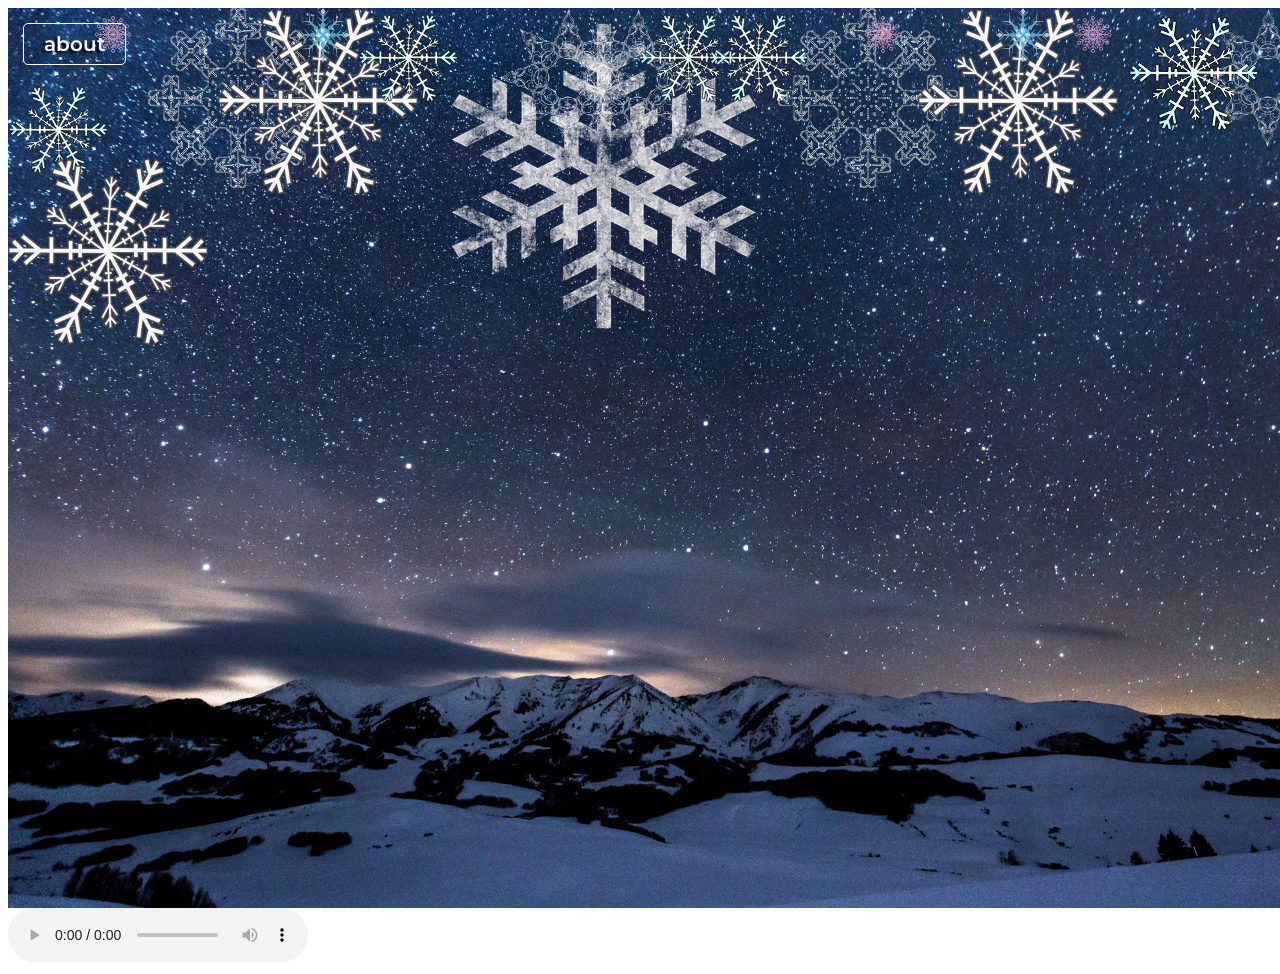
==== index.html @ 8c200676 "rename" ====
<!DOCTYPE html>
<html lang="en">

<head>
    <meta charset="UTF-8">
    <meta name="viewport" content="width=device-width, initial-scale=1.0">
    <meta http-equiv="X-UA-Compatible" content="ie=edge">
    <title>Snowflakes</title>
    <link rel="stylesheet" href="style2.css">
    <link href="https://fonts.googleapis.com/css?family=Montserrat:400,600" rel="stylesheet"> 
</head>

<body>

    <div class='kontejner0'>

        <div class='kontejner'>
            
            <div class='kontejner1'>
                <div class='tooltip'><a href="#">about</a>
                    <span class="tooltiptext">If you watch this for 10&nbsp;000&nbsp;hours, you will reach enligtenment.<br>Let it run for initial 30s until the movement pattern is established.<br>Best viewed on large screens.<br>Created by Mila.<br>Enjoy.</span>
                </div>
                <div class='vlocka vlocka1'><img src="images/snowflake11.svg" alt="snowflake1"></div>
            </div>
            <div class='vlocka vlocka2'><img class='reverse' src="images/snowflake13.svg" alt="snowflake1"></div>
            <div class='vlocka vlocka3'><img src="images/snowflake4_inverted.png" alt="snowflake1"></div>
            <div class='vlocka vlocka4'><img class='reverse' src="images/snowflake5.png" alt="snowflake1"></div>
            <div class='vlocka vlocka16'><img src="images/snowflake12.svg" alt="snowflake1"></div>
            <div class='vlocka vlocka15'><img class='reverse' src="images/snowflake11.svg" alt="snowflake1"></div>
            <div class='vlocka vlocka20'><img src="images/snowflake11.png" alt="snowflake1"></div>
            <div class='vlocka vlocka14'><img class='reverse' src="images/snowflake9.svg" alt="snowflake1"></div>
            <div class='vlocka vlocka8'><img src="images/snowflake9.svg" alt="snowflake1"></div>
            <div class='vlocka vlocka9'><img class='reverse' src="images/snowflake11.svg" alt="snowflake1"></div>
            <div class='vlocka vlocka10'><img src="images/snowflake11.svg" alt="snowflake1"></div>
            <div class='vlocka vlocka17'><img class='reverse' src="images/snowflake4_inverted.png" alt="snowflake1"></div>
            <div class='vlocka vlocka13'><img src="images/snowflake13.svg" alt="snowflake1"></div>
            <div class='vlocka vlocka6'><img class='reverse' src="images/snowflake5.png" alt="snowflake1"></div>
            <div class='vlocka vlocka11'><img src="images/snowflake12.svg" alt="snowflake1"></div>
            <div class='vlocka vlocka12'><img class='reverse' src="images/snowflake13.svg" alt="snowflake1"></div>
            <div class='vlocka vlocka8'><img src="images/snowflake11.svg" alt="snowflake1"></div>
            <div class='vlocka vlocka19'><img class='reverse' src="images/snowflake9.svg" alt="snowflake1"></div>
            <div class='vlocka vlocka21'><img src="images/snowflake11.png" alt="snowflake1"></div>
            <div class='vlocka vlocka5'><img class='reverse' src="images/snowflake5.png" alt="snowflake1"></div>
        </div> 
    </div>

    <audio controls loop autoplay>
        <source src="sound/Falling snow.mp3" type="audio/mp3">
    </audio>
</body>

</html>
---- style2.css ----
html { box-sizing: border-box; }
*, :after, :before { box-sizing: inherit; }


.kontejner0 {
    background-color: rgb(51, 51, 51);
    background-image: url('images/dark-landscape3.jpg');
    background-repeat: no-repeat;
    background-size: cover;
    background-position: center;
    height: 100vh;
    width: 100vw;
}

.kontejner {
    display: grid;
    grid-template-columns: repeat(19, 70px);
    grid-template-rows: repeat(2, 150px);
    grid-auto-rows: 150px;
}

.tooltip {
    color: white;
    font-size: 20px;
    padding: 8px 20px;
    margin: 15px;
    border: 1px solid white;
    border-radius: 5px;
    display: inline-block;
    font-family: 'Montserrat', 'sans-serif';
    font-weight: 600;
    text-shadow: -3px 2px 2px rgb(16, 1, 36);
    position: relative;
}

.tooltip a {
    color: white;
    text-decoration: none;
}

.tooltip .tooltiptext {
    visibility: hidden;
    width: 240px;
    background-color: black;
    color: #fff;
    text-align: left;
    padding: 5px;
    border-radius: 6px;
    position: absolute;
    z-index: 1;
    top: -5px;
    left: 105%;
    font-size: 16px;
    font-weight: 400;
}
  
.tooltip:hover .tooltiptext,
.tooltip:focus .tooltiptext,
.tooltip:active .tooltiptext {
    visibility: visible;
}

/* .vlocka {
    animation: padani 23s infinite ease-out;
}

.kontejner > :nth-child(3n+3) {
    animation: padani 25s infinite ease-out;
}

.kontejner > :nth-child(2n+2) {
    animation: padani 30s infinite ease-out;
}

.kontejner > :nth-child(4n+4) {
    animation: padani 35s infinite ease-out;
} */

.vlocka1,
.vlocka2,
.vlocka3,
.vlocka4,
.vlocka5,
.vlocka6,
.vlocka7,
.vlocka8,
.vlocka9,
.vlocka10,
.vlocka11,
.vlocka12 {
    animation: padani 20s infinite ease-out;
}

.vlocka13,
.vlocka14,
.vlocka15,
.vlocka16,
.vlocka17,
.vlocka18,
.vlocka19,
.vlocka20,
.vlocka21 {
    animation: padani 30s infinite ease-out;
}

img {
    animation: rotace 22s infinite alternate;
}

.reverse {
    animation: rotace 22s infinite alternate-reverse;
}

@keyframes padani {
        0% {transform: translateY(-130px);}
        100% {transform: translateY(100vh);}
}

@keyframes rotace {
    0% { transform: rotate(0);
        transform-origin: 50% 50%;}
    100% { transform: rotate(360deg);
        transform-origin: 50% 50%;}
}

.vlocka1,
.vlocka3,
.vlocka5 {
    animation-delay: 2s;
}

.vlocka7,
.vlocka9 {
    animation-delay: 8s;
}

.vlocka11,
.vlocka13,
.vlocka15,
.vlocka21 {
    animation-delay: 15s;
}

.vlocka2,
.vlocka8,
.vlocka16 {
    animation-delay: -3s;
}

.vlocka17,
.vlocka19 {
    animation-delay: -7s;
}

.vlocka4 img,
.vlocka5 img,
.vlocka6 img {
    max-width: 120px;
}

.vlocka3 img,
.vlocka17 img {
    max-width: 150px;
}

@media (min-width: 800px) {
    .vlocka4 img,
    .vlocka5 img,
    .vlocka6 img {
        max-width: 200px;
    }
    .vlocka3 img,
    .vlocka17 img {
        max-width: 180px;
    }
    .vlocka14 img,
    .vlocka8 img,
    .vlocka19 img {
        width:140px;
    }
    .vlocka1,
    .vlocka2,
    .vlocka3,
    .vlocka4,
    .vlocka5,
    .vlocka6,
    .vlocka7,
    .vlocka8,
    .vlocka9,
    .vlocka10,
    .vlocka11,
    .vlocka12 {
        animation: padani 18s infinite linear;
    }
    .vlocka13,
    .vlocka14,
    .vlocka15,
    .vlocka16,
    .vlocka17,
    .vlocka18,
    .vlocka19,
    .vlocka20,
    .vlocka21 {
        animation: padani 26s infinite linear;
    }
    .vlocka1,
    .vlocka3,
    .vlocka5 {
        animation-delay: 2s;
    }
    .vlocka7,
    .vlocka9 {
        animation-delay: 5s;
    }
    .vlocka11,
    .vlocka13,
    .vlocka15,
    .vlocka21 {
        animation-delay: 8s;
    }
    .vlocka2,
    .vlocka8,
    .vlocka16 {
        animation-delay: -2s;
    }
    .vlocka17,
    .vlocka19 {
        animation-delay: -5s;
    }
}
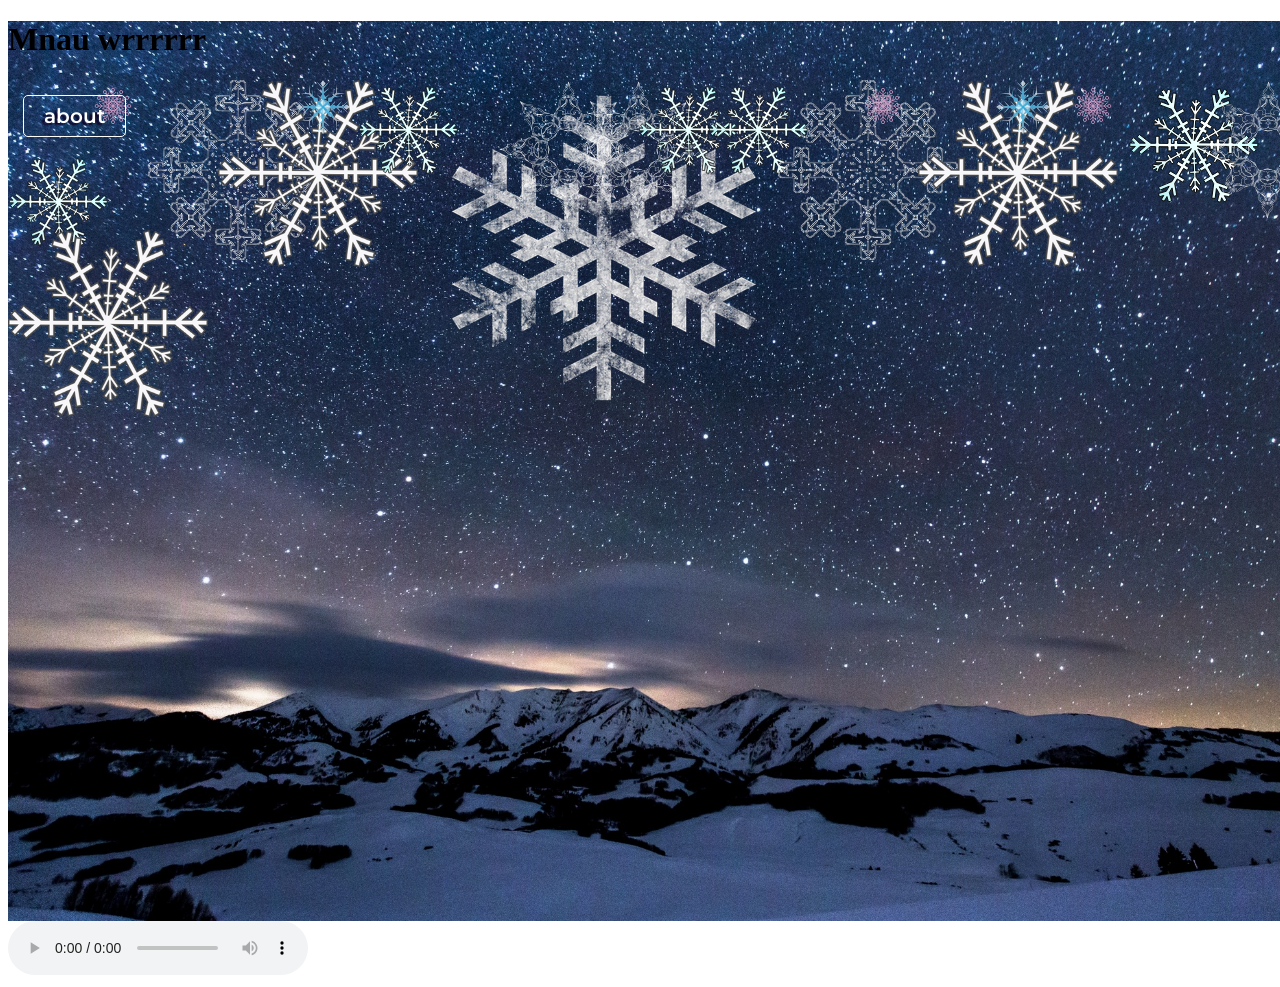
==== commit b04c93ef: "Update index.html" ====
--- a/index.html
+++ b/index.html
@@ -13,6 +13,9 @@
 <body>
 
     <div class='kontejner0'>
+        
+        <h1>Mnau wrrrrrr</h1>
+ 
 
         <div class='kontejner'>
             
@@ -49,4 +52,4 @@
     </audio>
 </body>
 
-</html>+</html>
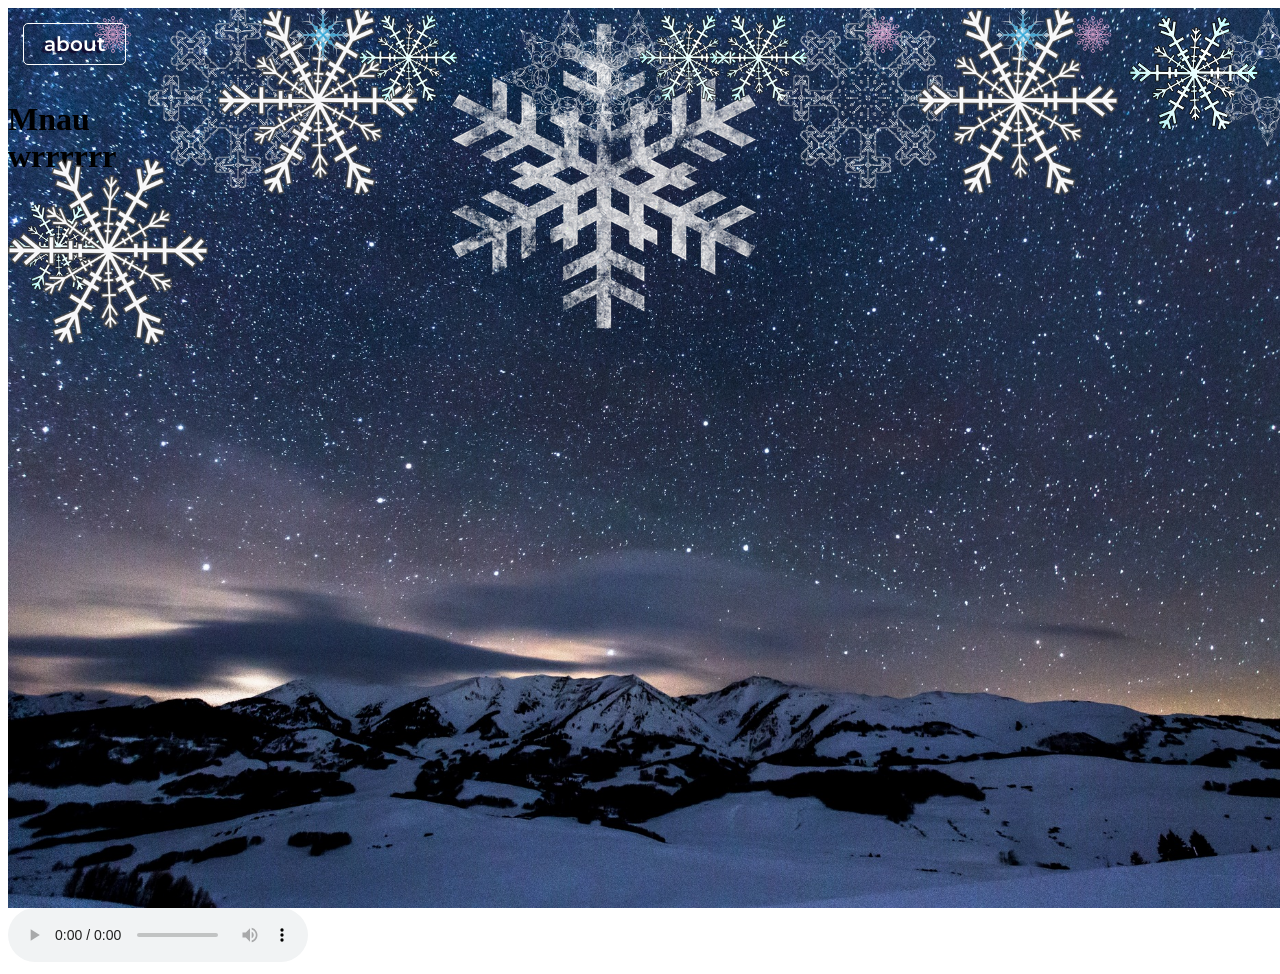
==== commit 5514de03: "Update index.html" ====
--- a/index.html
+++ b/index.html
@@ -14,7 +14,7 @@
 
     <div class='kontejner0'>
         
-        <h1>Mnau wrrrrrr</h1>
+       
  
 
         <div class='kontejner'>
@@ -23,6 +23,7 @@
                 <div class='tooltip'><a href="#">about</a>
                     <span class="tooltiptext">If you watch this for 10&nbsp;000&nbsp;hours, you will reach enligtenment.<br>Let it run for initial 30s until the movement pattern is established.<br>Best viewed on large screens.<br>Created by Mila.<br>Enjoy.</span>
                 </div>
+                 <h1>Mnau wrrrrrr</h1>
                 <div class='vlocka vlocka1'><img src="images/snowflake11.svg" alt="snowflake1"></div>
             </div>
             <div class='vlocka vlocka2'><img class='reverse' src="images/snowflake13.svg" alt="snowflake1"></div>
